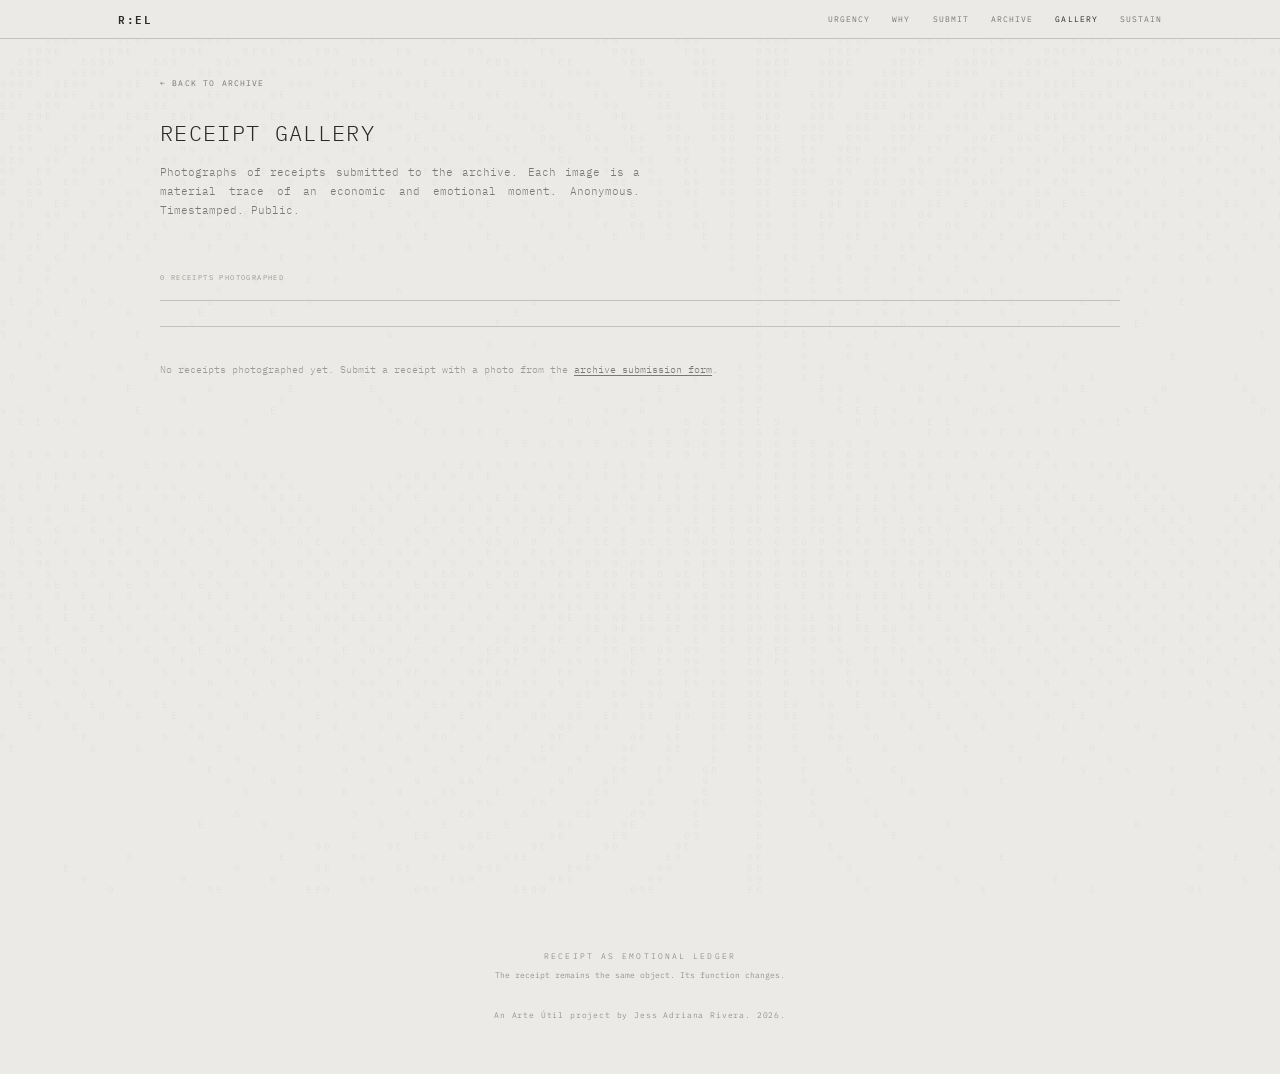
==== gallery.html @ fac133c4 "Add files via upload" ====
<!DOCTYPE html>
<html lang="en">
<head>
  <meta charset="UTF-8">
  <meta name="viewport" content="width=device-width, initial-scale=1.0">
  <title>Receipt Gallery — R:EL</title>
  <link rel="preconnect" href="https://fonts.googleapis.com">
  <link rel="preconnect" href="https://fonts.gstatic.com" crossorigin>
  <link href="https://fonts.googleapis.com/css2?family=IBM+Plex+Mono:ital,wght@0,300;0,400;0,500;0,600;1,300;1,400&display=swap" rel="stylesheet">
  <link rel="stylesheet" href="style.css">
  <style>
    .gallery-page{min-height:100vh;padding:5rem 2rem 4rem;position:relative;z-index:1}
    .gallery-header{max-width:960px;margin:0 auto 2.5rem}
    .gallery-back{font-size:.55rem;letter-spacing:.15em;color:var(--gray-mid);text-decoration:none;display:inline-block;margin-bottom:1.8rem;transition:color .3s}
    .gallery-back:hover{color:var(--text)}
    .gallery-title{font-size:1.6rem;font-weight:300;letter-spacing:.06em;margin-bottom:.8rem}
    .gallery-desc{font-size:.75rem;font-weight:300;line-height:1.8;color:var(--gray-mid);max-width:480px}
    .gallery-count{max-width:960px;margin:0 auto;padding:1.2rem 0;border-bottom:1px solid var(--border);margin-bottom:1.8rem;font-size:.5rem;letter-spacing:.2em;color:var(--gray)}
    .gallery-empty{max-width:960px;margin:0 auto;font-size:.7rem;font-weight:300;color:var(--gray);padding:2.5rem 0;border-top:1px solid var(--border)}
    .gallery-empty a{color:var(--gray-mid);text-decoration:underline;text-underline-offset:2px}
    .gallery-grid{max-width:960px;margin:0 auto;display:grid;grid-template-columns:repeat(auto-fill,minmax(180px,1fr));gap:1px;background:var(--border)}
    .gallery-item{background:var(--bg);padding:.8rem;display:flex;flex-direction:column;gap:.4rem}
    .gallery-item img{width:100%;height:auto;display:block;filter:grayscale(.1)}
    .gallery-item-date{font-size:.5rem;letter-spacing:.15em;color:var(--gray);font-weight:300}
  </style>
</head>
<body>
  <canvas id="glyph-bg" aria-hidden="true"></canvas>
  <nav id="nav"><div class="nav-inner"><a href="index.html#top" class="nav-logo">R:EL</a><div class="nav-links"><a href="index.html#urgency">URGENCY</a><a href="index.html#why">WHY</a><a href="index.html#submit">SUBMIT</a><a href="index.html#archive">ARCHIVE</a><a href="gallery.html" style="color:var(--text)">GALLERY</a><a href="index.html#sustain">SUSTAIN</a></div></div></nav>
  <div class="gallery-page">
    <div class="gallery-header">
      <a href="index.html" class="gallery-back">← BACK TO ARCHIVE</a>
      <h1 class="gallery-title">RECEIPT GALLERY</h1>
      <p class="gallery-desc">Photographs of receipts submitted to the archive. Each image is a material trace of an economic and emotional moment. Anonymous. Timestamped. Public.</p>
    </div>
    <div class="gallery-count" id="gallery-count"></div>
    <div id="gallery-content"></div>
  </div>
  <footer class="footer"><div class="footer-inner"><div class="footer-content"><p class="footer-title">RECEIPT AS EMOTIONAL LEDGER</p><p class="footer-small">The receipt remains the same object. Its function changes.</p><p class="footer-credit">An Arte Útil project by Jess Adriana Rivera. 2026.</p></div></div></footer>
  <script>
  function initGlyphCanvas(){const c=document.getElementById('glyph-bg');if(!c)return;const x=c.getContext('2d');function r(){c.width=window.innerWidth;c.height=document.documentElement.scrollHeight;d()}function d(){x.clearRect(0,0,c.width,c.height);x.font='10px IBM Plex Mono,monospace';x.fillStyle='#2A2A28';const ch='6699EEEE6699EE00669966EE9966EE00',cW=9,cH=13,cols=Math.ceil(c.width/cW),rows=Math.ceil(c.height/cH);for(let r=0;r<rows;r++)for(let cl=0;cl<cols;cl++){const nx=cl/cols,ny=r/rows,dist=Math.sqrt((nx-.5)**2+(ny-.35)**2),z1=Math.sin(ny*12)*.3+.5,z2=Math.cos(nx*8+ny*3)*.2,dn=z1+z2-(dist<.08?.8:0),h=((cl*7+r*13+cl*r)%97)/97;if(h<dn*.6)x.fillText(ch[(cl*3+r*7)%ch.length],cl*cW,r*cH)}}r();window.addEventListener('resize',()=>{clearTimeout(window._gr);window._gr=setTimeout(r,200)})}
  function loadGallery(){const ct=document.getElementById('gallery-content'),cn=document.getElementById('gallery-count');let p=[];try{const s=localStorage.getItem('rel_gallery');p=s?JSON.parse(s):[]}catch(e){p=[]}cn.textContent=`${p.length} RECEIPT${p.length!==1?'S':''} PHOTOGRAPHED`;if(!p.length){ct.innerHTML='<div class="gallery-empty">No receipts photographed yet. Submit a receipt with a photo from the <a href="index.html#submit">archive submission form</a>.</div>';return}p.sort((a,b)=>(b.timestamp||'').localeCompare(a.timestamp||''));const ms=['JAN','FEB','MAR','APR','MAY','JUN','JUL','AUG','SEP','OCT','NOV','DEC'];ct.innerHTML='<div class="gallery-grid">'+p.map(ph=>{const d=new Date(ph.timestamp);return`<div class="gallery-item"><img src="${ph.image}" alt="Receipt photograph"><span class="gallery-item-date">${d.getDate()} ${ms[d.getMonth()]} ${d.getFullYear()} · ${String(d.getHours()).padStart(2,'0')}:${String(d.getMinutes()).padStart(2,'0')}</span></div>`}).join('')+'</div>'}
  document.addEventListener('DOMContentLoaded',()=>{initGlyphCanvas();loadGallery()});
  </script>
</body>
</html>
---- style.css ----
/* ============================================
   RECEIPT AS EMOTIONAL LEDGER
   Aesthetic: Early computation / Hammersley 1969
   Palette: off-white, gray, deep charcoal
   NO ITALICS. NO BROWN.
   ============================================ */

:root {
  --bg:       #ECEAE6;
  --bg-dark:  #141414;
  --gray:     #9A9A96;
  --gray-mid: #787875;
  --text:     #2A2A28;
  --text-inv: #D0D0CC;
  --border:   #C2C2BE;
  --border-dk:#2A2A28;
  --tag-sel:  #2A2A28;
  --hover-lt: #E0DEDB;
  --hover-dk: #1C1C1C;
  --mono: 'IBM Plex Mono', 'Courier New', monospace;
}

*, *::before, *::after {
  box-sizing: border-box;
  margin: 0;
  padding: 0;
}

html {
  scroll-behavior: smooth;
  font-size: 14px;
}

body {
  font-family: var(--mono);
  background: var(--bg);
  color: var(--text);
  line-height: 1.65;
  -webkit-font-smoothing: antialiased;
  text-align: justify;
}

::selection {
  background: var(--text);
  color: var(--bg);
}

/* GLYPH CANVAS */
#glyph-bg {
  position: fixed;
  top: 0;
  left: 0;
  width: 100%;
  height: 100%;
  pointer-events: none;
  z-index: 0;
  opacity: 0.03;
}

/* NAV */
#nav {
  position: fixed;
  top: 0;
  left: 0;
  right: 0;
  z-index: 100;
  background: var(--bg);
  border-bottom: 1px solid var(--border);
}

.nav-inner {
  max-width: 1100px;
  margin: 0 auto;
  padding: 0.7rem 2rem;
  display: flex;
  justify-content: space-between;
  align-items: center;
  text-align: left;
}

.nav-logo {
  font-weight: 600;
  font-size: 0.8rem;
  letter-spacing: 0.15em;
  text-decoration: none;
  color: var(--text);
}

.nav-links {
  display: flex;
  gap: 1.6rem;
}

.nav-links a {
  font-size: 0.6rem;
  letter-spacing: 0.12em;
  text-decoration: none;
  color: var(--gray-mid);
  transition: color 0.3s;
  font-weight: 400;
}

.nav-links a:hover {
  color: var(--text);
}

/* SECTIONS */
.section {
  padding: 5rem 2rem;
  position: relative;
  z-index: 1;
}

.section--dark {
  background: var(--bg-dark);
  color: var(--text-inv);
}

.section-inner {
  max-width: 960px;
  margin: 0 auto;
}

.section-label {
  font-size: 0.55rem;
  letter-spacing: 0.3em;
  font-weight: 500;
  margin-bottom: 0.8rem;
  text-align: left;
}

.divider-chars {
  font-size: 0.5rem;
  letter-spacing: 0.15em;
  color: var(--gray);
  margin-bottom: 2.5rem;
  overflow: hidden;
  white-space: nowrap;
  line-height: 1;
  text-align: left;
}

.divider-chars--light {
  color: #333;
}

/* HERO */
.hero {
  min-height: 100vh;
  display: flex;
  align-items: center;
  justify-content: center;
  position: relative;
  z-index: 1;
  padding: 5rem 2rem 4rem;
}

.hero-content {
  max-width: 660px;
  text-align: center;
}

.hero-title {
  font-size: 2.8rem;
  font-weight: 300;
  letter-spacing: 0.06em;
  line-height: 1.15;
  margin-bottom: 2rem;
  white-space: nowrap;
}

.hero-line {
  width: 50px;
  height: 1px;
  background: var(--gray);
  margin: 0 auto 2rem;
}

.hero-sub {
  font-size: 0.6rem;
  font-weight: 400;
  letter-spacing: 0.18em;
  line-height: 2;
  color: var(--gray-mid);
  max-width: 520px;
  margin: 0 auto 0.6rem;
}

/* URGENCY */
.urgency-grid {
  display: grid;
  grid-template-columns: 1fr 1fr;
  gap: 2.5rem;
}

.urgency-block h3 {
  font-size: 0.6rem;
  letter-spacing: 0.2em;
  font-weight: 500;
  margin-bottom: 0.8rem;
  text-align: left;
}

.urgency-block p {
  font-size: 0.75rem;
  font-weight: 300;
  line-height: 1.8;
  color: var(--gray-mid);
}

/* FIELDS */
.fields-grid {
  display: grid;
  grid-template-columns: 1fr;
  gap: 2.5rem;
  margin-bottom: 3.5rem;
}

.field-block {
  padding: 2rem 0;
  border-bottom: 1px solid #222;
}

.field-block:first-child {
  border-top: 1px solid #222;
}

.field-number {
  font-size: 0.65rem;
  letter-spacing: 0.3em;
  color: #555;
  margin-bottom: 0.8rem;
}

.field-block h3 {
  font-size: 0.7rem;
  letter-spacing: 0.18em;
  font-weight: 500;
  margin-bottom: 1rem;
}

.field-block p {
  font-size: 0.75rem;
  font-weight: 300;
  line-height: 1.85;
  color: #777;
  max-width: 680px;
}

.field-statement {
  margin-top: 2.5rem;
  text-align: center;
}

.field-statement p {
  font-size: 0.7rem;
  letter-spacing: 0.12em;
  line-height: 2.2;
  font-weight: 400;
  color: var(--text-inv);
  text-align: center;
}

/* WHY */
.why-intro {
  margin-bottom: 2.5rem;
}

.why-intro p {
  font-size: 0.8rem;
  font-weight: 300;
  line-height: 1.8;
  color: var(--gray-mid);
  max-width: 560px;
}

.why-grid {
  display: grid;
  grid-template-columns: 1fr 1fr;
  gap: 2.5rem;
}

.why-num {
  font-size: 0.55rem;
  letter-spacing: 0.3em;
  color: var(--gray);
  margin-bottom: 0.8rem;
}

.why-block h3 {
  font-size: 0.6rem;
  letter-spacing: 0.18em;
  font-weight: 500;
  margin-bottom: 0.8rem;
  line-height: 1.6;
}

.why-block p {
  font-size: 0.75rem;
  font-weight: 300;
  line-height: 1.8;
  color: var(--gray-mid);
}

/* FORM */
.submit-intro {
  font-size: 0.75rem;
  font-weight: 300;
  line-height: 1.8;
  color: #666;
  max-width: 560px;
  margin-bottom: 2.5rem;
}

.form-container {
  max-width: 680px;
}

.form-grid {
  display: grid;
  grid-template-columns: 1fr 1fr;
  gap: 1.8rem;
  margin-bottom: 1.8rem;
}

.form-group {
  display: flex;
  flex-direction: column;
}

.form-group--full {
  margin-bottom: 1.8rem;
}

.section--dark label {
  color: var(--text-inv);
}

label {
  font-size: 0.55rem;
  letter-spacing: 0.2em;
  font-weight: 500;
  margin-bottom: 0.5rem;
  display: block;
}

.label-hint {
  font-weight: 300;
  color: #555;
  letter-spacing: 0.1em;
}

input, select, textarea {
  font-family: var(--mono);
  font-size: 0.75rem;
  font-weight: 300;
  padding: 0.6rem 0.7rem;
  background: transparent;
  border: 1px solid var(--border);
  color: var(--text);
  transition: border-color 0.3s;
  outline: none;
}

input:focus, select:focus, textarea:focus {
  border-color: var(--text);
}

input::placeholder, textarea::placeholder {
  color: var(--gray);
}

.section--dark input,
.section--dark select,
.section--dark textarea {
  border-color: #333;
  color: var(--text-inv);
}

.section--dark input:focus,
.section--dark select:focus,
.section--dark textarea:focus {
  border-color: var(--text-inv);
}

.section--dark input::placeholder,
.section--dark textarea::placeholder {
  color: #444;
}

select {
  appearance: none;
  cursor: pointer;
  background-image: url("data:image/svg+xml,%3Csvg xmlns='http://www.w3.org/2000/svg' width='10' height='6'%3E%3Cpath d='M0 0l5 6 5-6z' fill='%23555'/%3E%3C/svg%3E");
  background-repeat: no-repeat;
  background-position: right 0.7rem center;
  padding-right: 2rem;
}

textarea {
  resize: vertical;
  min-height: 60px;
}

.tags-grid {
  display: flex;
  flex-wrap: wrap;
  gap: 0.4rem;
}

.tags-intro {
  font-size: 0.6rem;
  font-weight: 300;
  color: #555;
  margin-bottom: 0.8rem;
  line-height: 1.6;
}

.tag-btn {
  font-family: var(--mono);
  font-size: 0.55rem;
  letter-spacing: 0.15em;
  font-weight: 400;
  padding: 0.45rem 0.8rem;
  background: transparent;
  border: 1px solid var(--border);
  color: var(--gray-mid);
  cursor: pointer;
  transition: all 0.2s;
}

.tag-btn:hover {
  border-color: var(--text);
  color: var(--text);
}

.tag-btn.active {
  background: var(--tag-sel);
  border-color: var(--tag-sel);
  color: var(--bg);
}

.section--dark .tag-btn {
  border-color: #333;
  color: #555;
}

.section--dark .tag-btn:hover {
  border-color: var(--text-inv);
  color: var(--text-inv);
}

.section--dark .tag-btn.active {
  background: var(--text-inv);
  border-color: var(--text-inv);
  color: var(--bg-dark);
}

/* PHOTO UPLOAD */
.photo-upload-area {
  border: 1px dashed #333;
  padding: 1.2rem;
  cursor: pointer;
  transition: border-color 0.3s;
  position: relative;
}

.photo-upload-area:hover {
  border-color: #555;
}

.photo-upload-prompt {
  display: flex;
  align-items: center;
  gap: 0.7rem;
  color: #555;
  font-size: 0.6rem;
  letter-spacing: 0.12em;
}

.upload-icon {
  font-size: 1rem;
  font-weight: 300;
  width: 1.8rem;
  height: 1.8rem;
  border: 1px solid #333;
  display: flex;
  align-items: center;
  justify-content: center;
  flex-shrink: 0;
}

.photo-preview-img {
  display: none;
  max-width: 110px;
  max-height: 150px;
  object-fit: contain;
  border: 1px solid #333;
}

.photo-preview-img.visible {
  display: block;
}

.photo-remove {
  display: none;
  font-family: var(--mono);
  font-size: 0.5rem;
  letter-spacing: 0.15em;
  background: none;
  border: 1px solid #333;
  color: #555;
  padding: 0.25rem 0.5rem;
  cursor: pointer;
  transition: all 0.2s;
  margin-top: 0.5rem;
}

.photo-remove.visible {
  display: inline-block;
}

.photo-remove:hover {
  border-color: var(--text-inv);
  color: var(--text-inv);
}

.photo-note {
  font-size: 0.55rem;
  font-weight: 300;
  color: #444;
  margin-top: 0.4rem;
}

.link-dark {
  color: #666;
  text-decoration: underline;
  text-underline-offset: 2px;
}

.link-dark:hover {
  color: var(--text-inv);
}

/* SUBMIT BTN */
.submit-btn {
  font-family: var(--mono);
  font-size: 0.6rem;
  letter-spacing: 0.25em;
  font-weight: 500;
  padding: 0.9rem 2.2rem;
  background: var(--text);
  border: 1px solid var(--text);
  color: var(--bg);
  cursor: pointer;
  transition: all 0.3s;
  margin-top: 0.8rem;
}

.submit-btn:hover {
  background: transparent;
  color: var(--text);
}

.section--dark .submit-btn {
  background: var(--text-inv);
  border-color: var(--text-inv);
  color: var(--bg-dark);
}

.section--dark .submit-btn:hover {
  background: transparent;
  color: var(--text-inv);
}

.submit-feedback {
  font-size: 0.65rem;
  margin-top: 0.8rem;
  font-weight: 300;
  min-height: 1.2em;
}

.submit-feedback.success { color: #666; }
.submit-feedback.error { color: #996; }

/* ARCHIVE STATS */
.archive-stats {
  display: flex;
  gap: 2.5rem;
  margin-bottom: 1.5rem;
  flex-wrap: wrap;
}

.stat {
  display: flex;
  flex-direction: column;
}

.stat-num {
  font-size: 1.8rem;
  font-weight: 300;
  letter-spacing: 0.05em;
  line-height: 1;
  margin-bottom: 0.3rem;
}

.stat-label {
  font-size: 0.5rem;
  letter-spacing: 0.2em;
  color: var(--gray);
  font-weight: 400;
}

/* EMOTIONAL PULSE */
.emotional-pulse {
  margin-bottom: 2rem;
  padding: 1.2rem 0;
  border-top: 1px solid var(--border);
  border-bottom: 1px solid var(--border);
}

.pulse-label {
  font-size: 0.5rem;
  letter-spacing: 0.2em;
  color: var(--gray);
  margin-bottom: 0.6rem;
  font-weight: 500;
}

.pulse-value {
  font-size: 0.85rem;
  font-weight: 300;
  letter-spacing: 0.06em;
  margin-bottom: 0.4rem;
}

.pulse-detail {
  font-size: 0.65rem;
  font-weight: 300;
  color: var(--gray-mid);
  line-height: 1.7;
}

/* FILTERS */
.archive-filter {
  display: flex;
  flex-wrap: wrap;
  gap: 0.35rem;
  margin-bottom: 2rem;
}

.filter-btn {
  font-family: var(--mono);
  font-size: 0.5rem;
  letter-spacing: 0.12em;
  font-weight: 400;
  padding: 0.35rem 0.6rem;
  background: transparent;
  border: 1px solid var(--border);
  color: var(--gray);
  cursor: pointer;
  transition: all 0.2s;
}

.filter-btn:hover,
.filter-btn.active {
  background: var(--text);
  border-color: var(--text);
  color: var(--bg);
}

/* ARCHIVE GRID */
.archive-grid {
  display: grid;
  grid-template-columns: repeat(auto-fill, minmax(260px, 1fr));
  gap: 1px;
  background: var(--border);
  margin-bottom: 3.5rem;
}

.archive-entry {
  background: var(--bg);
  padding: 1.3rem;
  display: flex;
  flex-direction: column;
  gap: 0.6rem;
  transition: background 0.3s;
  animation: fadeIn 0.4s ease both;
}

.archive-entry:hover {
  background: var(--hover-lt);
}

.entry-header {
  display: flex;
  justify-content: space-between;
  align-items: baseline;
}

.entry-store {
  font-size: 0.55rem;
  letter-spacing: 0.18em;
  font-weight: 500;
}

.entry-amount {
  font-size: 1rem;
  font-weight: 300;
}

.entry-meta {
  font-size: 0.55rem;
  color: var(--gray);
  font-weight: 300;
}

.entry-tags {
  display: flex;
  flex-wrap: wrap;
  gap: 0.25rem;
}

.entry-tag {
  font-size: 0.45rem;
  letter-spacing: 0.15em;
  padding: 0.15rem 0.4rem;
  border: 1px solid var(--border);
  color: var(--gray-mid);
}

.entry-note {
  font-size: 0.65rem;
  font-weight: 300;
  color: var(--gray-mid);
  line-height: 1.6;
  border-top: 1px solid var(--border);
  padding-top: 0.6rem;
  margin-top: 0.15rem;
}

/* EMOTIONAL FREQUENCY */
.archive-emotional-map {
  padding-top: 1.5rem;
}

.archive-emotional-map h3 {
  font-size: 0.55rem;
  letter-spacing: 0.25em;
  font-weight: 500;
  margin-bottom: 0.3rem;
}

.emotion-map-sub {
  font-size: 0.6rem;
  font-weight: 300;
  color: var(--gray);
  margin-bottom: 1.2rem;
}

.emotion-bar-row {
  display: flex;
  align-items: center;
  margin-bottom: 0.5rem;
  gap: 0.6rem;
}

.emotion-bar-label {
  font-size: 0.5rem;
  letter-spacing: 0.12em;
  width: 85px;
  text-align: right;
  color: var(--gray-mid);
  flex-shrink: 0;
}

.emotion-bar-track {
  flex: 1;
  height: 6px;
  background: var(--border);
  position: relative;
}

.emotion-bar-fill {
  position: absolute;
  top: 0;
  left: 0;
  height: 100%;
  background: var(--text);
  opacity: 0.3;
  transition: width 0.6s ease;
}

.emotion-bar-count {
  font-size: 0.5rem;
  color: var(--gray);
  width: 20px;
  text-align: right;
  flex-shrink: 0;
}

.emotion-bar-pct {
  font-size: 0.45rem;
  color: var(--gray);
  width: 32px;
  flex-shrink: 0;
}

/* CO-OCCURRENCES */
.emotion-co-occur {
  margin-top: 2.5rem;
}

.emotion-co-occur h4 {
  font-size: 0.5rem;
  letter-spacing: 0.25em;
  font-weight: 500;
  margin-bottom: 0.3rem;
}

.pair-row {
  display: flex;
  align-items: center;
  gap: 0.6rem;
  padding: 0.4rem 0;
  border-bottom: 1px solid var(--border);
}

.pair-tags {
  font-size: 0.55rem;
  letter-spacing: 0.1em;
  font-weight: 400;
  min-width: 180px;
}

.pair-count {
  font-size: 0.5rem;
  color: var(--gray);
}

.pair-bar-track {
  flex: 1;
  height: 3px;
  background: var(--border);
  position: relative;
}

.pair-bar-fill {
  position: absolute;
  top: 0;
  left: 0;
  height: 100%;
  background: var(--text);
  opacity: 0.2;
  transition: width 0.6s ease;
}

/* SUSTAINABILITY */
.sustain-grid {
  display: grid;
  grid-template-columns: 1fr 1fr;
  gap: 2.5rem;
  margin-bottom: 3.5rem;
}

.sustain-block h3 {
  font-size: 0.6rem;
  letter-spacing: 0.2em;
  font-weight: 500;
  margin-bottom: 0.8rem;
}

.sustain-block p {
  font-size: 0.75rem;
  font-weight: 300;
  line-height: 1.8;
  color: #666;
}

.link-light {
  color: var(--text-inv);
  text-decoration: underline;
  text-underline-offset: 2px;
}

.link-light:hover {
  color: #fff;
}

.sustain-role {
  border-top: 1px solid #222;
  padding-top: 2.5rem;
}

.sustain-role h3 {
  font-size: 0.55rem;
  letter-spacing: 0.25em;
  font-weight: 500;
  color: #555;
  margin-bottom: 1rem;
}

.role-title {
  font-size: 1.2rem;
  font-weight: 300;
  letter-spacing: 0.08em;
  margin-bottom: 0.4rem;
  color: var(--text-inv);
}

.role-meaning {
  font-size: 0.65rem;
  font-weight: 300;
  color: #555;
  margin-bottom: 1.8rem;
}

.sustain-role > p:nth-of-type(3) {
  font-size: 0.75rem;
  font-weight: 300;
  line-height: 1.85;
  color: #666;
  max-width: 680px;
}

.role-funding {
  font-size: 0.75rem;
  font-weight: 300;
  line-height: 1.85;
  color: #666;
  max-width: 680px;
  margin-top: 1.2rem;
}

/* FOOTER */
.footer {
  padding: 3.5rem 2rem;
  text-align: center;
  position: relative;
  z-index: 1;
}

.footer-inner {
  max-width: 960px;
  margin: 0 auto;
}

.footer-title {
  font-size: 0.65rem;
  letter-spacing: 0.25em;
  font-weight: 500;
  margin-bottom: 0.4rem;
}

.footer p {
  font-size: 0.6rem;
  font-weight: 300;
  color: var(--gray-mid);
  margin-bottom: 0.25rem;
}

.footer-small {
  margin-top: 0.4rem !important;
}

.footer-credit {
  margin-top: 1.8rem !important;
  font-size: 0.55rem;
  font-weight: 300;
  color: var(--gray);
  letter-spacing: 0.1em;
}

.link-footer {
  color: var(--gray-mid);
  text-decoration: underline;
  text-underline-offset: 2px;
}

.link-footer:hover {
  color: var(--text);
}

/* RESPONSIVE */
@media (max-width: 768px) {
  html { font-size: 13px; }
  .hero-title { font-size: 2rem; }
  .nav-links { gap: 0.8rem; }
  .nav-links a { font-size: 0.5rem; }
  .urgency-grid, .why-grid, .sustain-grid, .form-grid {
    grid-template-columns: 1fr;
  }
  .archive-grid { grid-template-columns: 1fr; }
  .section { padding: 3.5rem 1.2rem; }
  .hero { padding: 4.5rem 1.2rem 3rem; }
  .pair-tags { min-width: 130px; }
}

@media (max-width: 480px) {
  .nav-links { display: none; }
  .hero-title { font-size: 1.5rem; }
  .archive-stats { gap: 1.2rem; }
}

@keyframes fadeIn {
  from { opacity: 0; transform: translateY(6px); }
  to { opacity: 1; transform: translateY(0); }
}

/* SEARCHABLE SELECT */
.searchable-select {
  position: relative;
}

.ss-input {
  width: 100%;
  cursor: text;
}

.ss-dropdown {
  display: none;
  position: absolute;
  top: 100%;
  left: 0;
  right: 0;
  max-height: 220px;
  overflow-y: auto;
  background: var(--bg-dark);
  border: 1px solid #333;
  z-index: 50;
}

.ss-dropdown.open {
  display: block;
}

.ss-group-label {
  font-size: 0.45rem;
  letter-spacing: 0.2em;
  color: #555;
  padding: 0.5rem 0.7rem 0.2rem;
  font-weight: 500;
}

.ss-option {
  font-family: var(--mono);
  font-size: 0.65rem;
  font-weight: 300;
  padding: 0.4rem 0.7rem;
  cursor: pointer;
  color: var(--text-inv);
  transition: background 0.15s;
}

.ss-option:hover {
  background: var(--hover-dk);
}

.ss-option.selected {
  background: #222;
}

.ss-no-results {
  font-size: 0.6rem;
  color: #555;
  padding: 0.5rem 0.7rem;
  font-weight: 300;
}

/* EMOTION ASSISTANT */
.emotion-assist {
  border-top: 1px solid #222;
  padding-top: 1.8rem;
}

.emotion-assist-desc {
  font-size: 0.6rem;
  font-weight: 300;
  color: #555;
  margin-bottom: 0.8rem;
  line-height: 1.6;
}

.emotion-assist-row {
  display: flex;
  gap: 0.6rem;
  align-items: flex-start;
}

.emotion-assist-row textarea {
  flex: 1;
}

.emotion-assist-btn {
  font-family: var(--mono);
  font-size: 0.5rem;
  letter-spacing: 0.2em;
  font-weight: 500;
  padding: 0.6rem 1rem;
  background: transparent;
  border: 1px solid #333;
  color: #555;
  cursor: pointer;
  transition: all 0.2s;
  white-space: nowrap;
  margin-top: 1px;
}

.emotion-assist-btn:hover {
  border-color: var(--text-inv);
  color: var(--text-inv);
}

.emotion-assist-btn.loading {
  opacity: 0.4;
  pointer-events: none;
}

.emotion-suggestions {
  margin-top: 0.8rem;
  display: flex;
  flex-wrap: wrap;
  gap: 0.4rem;
}

.emotion-sug-btn {
  font-family: var(--mono);
  font-size: 0.55rem;
  letter-spacing: 0.12em;
  font-weight: 400;
  padding: 0.4rem 0.7rem;
  background: transparent;
  border: 1px dashed #444;
  color: #888;
  cursor: pointer;
  transition: all 0.2s;
}

.emotion-sug-btn:hover {
  border-color: var(--text-inv);
  color: var(--text-inv);
  border-style: solid;
}

.emotion-sug-btn.added {
  background: var(--text-inv);
  border-color: var(--text-inv);
  color: var(--bg-dark);
  border-style: solid;
}

.emotion-sug-note {
  font-size: 0.5rem;
  color: #555;
  font-weight: 300;
  width: 100%;
}
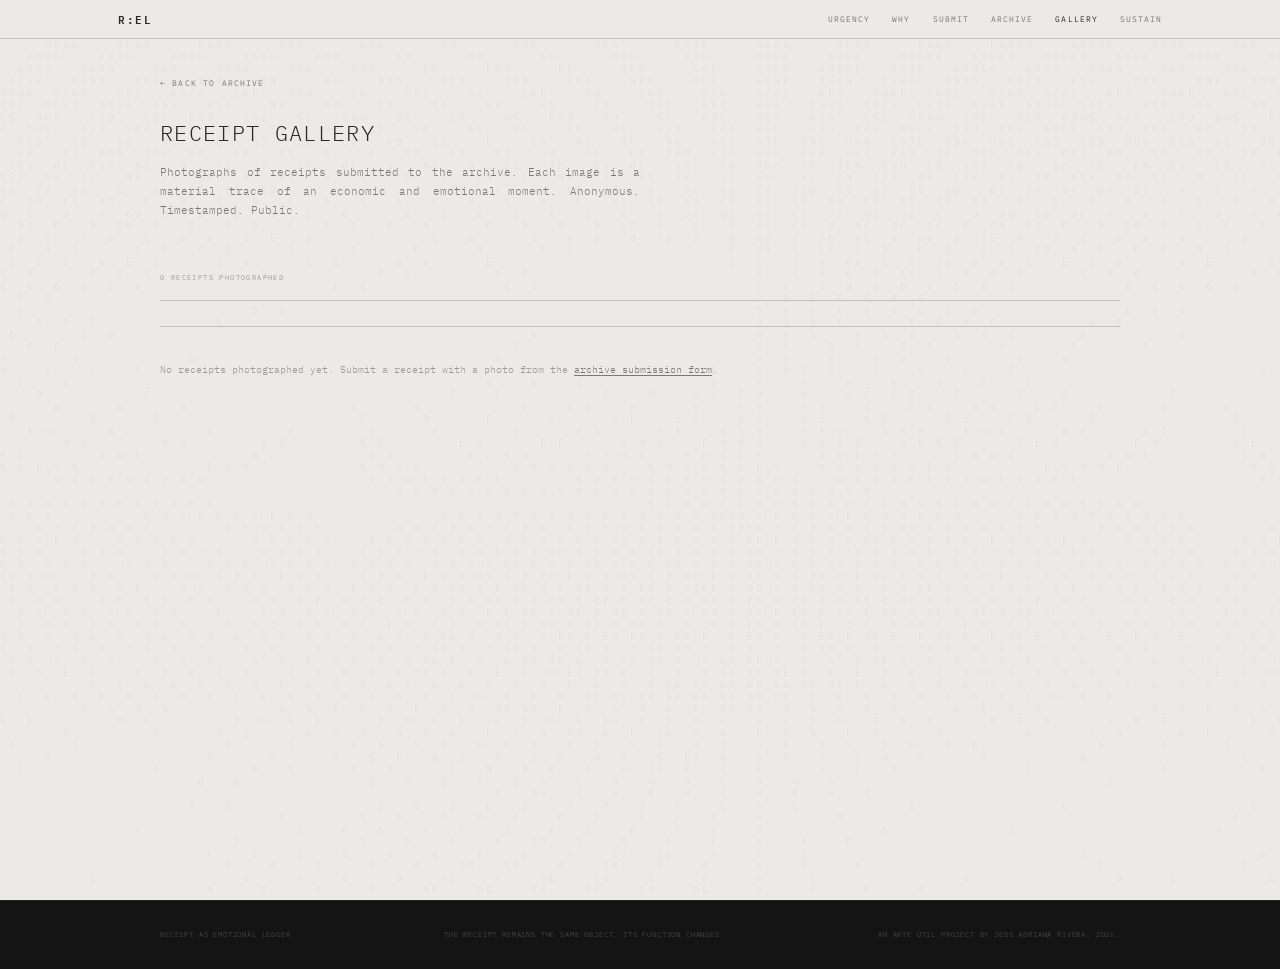
==== commit ab01ed0e: "Add files via upload" ====
--- a/gallery.html
+++ b/gallery.html
@@ -36,7 +36,7 @@
     <div class="gallery-count" id="gallery-count"></div>
     <div id="gallery-content"></div>
   </div>
-  <footer class="footer"><div class="footer-inner"><div class="footer-content"><p class="footer-title">RECEIPT AS EMOTIONAL LEDGER</p><p class="footer-small">The receipt remains the same object. Its function changes.</p><p class="footer-credit">An Arte Útil project by Jess Adriana Rivera. 2026.</p></div></div></footer>
+  <footer class="footer"><div class="footer-inner"><p class="footer-title">RECEIPT AS EMOTIONAL LEDGER</p><p class="footer-small">THE RECEIPT REMAINS THE SAME OBJECT. ITS FUNCTION CHANGES.</p><p class="footer-credit">AN ARTE ÚTIL PROJECT BY JESS ADRIANA RIVERA. 2026.</p></div></footer>
   <script>
   function initGlyphCanvas(){const c=document.getElementById('glyph-bg');if(!c)return;const x=c.getContext('2d');function r(){c.width=window.innerWidth;c.height=document.documentElement.scrollHeight;d()}function d(){x.clearRect(0,0,c.width,c.height);x.font='10px IBM Plex Mono,monospace';x.fillStyle='#2A2A28';const ch='6699EEEE6699EE00669966EE9966EE00',cW=9,cH=13,cols=Math.ceil(c.width/cW),rows=Math.ceil(c.height/cH);for(let r=0;r<rows;r++)for(let cl=0;cl<cols;cl++){const nx=cl/cols,ny=r/rows,dist=Math.sqrt((nx-.5)**2+(ny-.35)**2),z1=Math.sin(ny*12)*.3+.5,z2=Math.cos(nx*8+ny*3)*.2,dn=z1+z2-(dist<.08?.8:0),h=((cl*7+r*13+cl*r)%97)/97;if(h<dn*.6)x.fillText(ch[(cl*3+r*7)%ch.length],cl*cW,r*cH)}}r();window.addEventListener('resize',()=>{clearTimeout(window._gr);window._gr=setTimeout(r,200)})}
   function loadGallery(){const ct=document.getElementById('gallery-content'),cn=document.getElementById('gallery-count');let p=[];try{const s=localStorage.getItem('rel_gallery');p=s?JSON.parse(s):[]}catch(e){p=[]}cn.textContent=`${p.length} RECEIPT${p.length!==1?'S':''} PHOTOGRAPHED`;if(!p.length){ct.innerHTML='<div class="gallery-empty">No receipts photographed yet. Submit a receipt with a photo from the <a href="index.html#submit">archive submission form</a>.</div>';return}p.sort((a,b)=>(b.timestamp||'').localeCompare(a.timestamp||''));const ms=['JAN','FEB','MAR','APR','MAY','JUN','JUL','AUG','SEP','OCT','NOV','DEC'];ct.innerHTML='<div class="gallery-grid">'+p.map(ph=>{const d=new Date(ph.timestamp);return`<div class="gallery-item"><img src="${ph.image}" alt="Receipt photograph"><span class="gallery-item-date">${d.getDate()} ${ms[d.getMonth()]} ${d.getFullYear()} · ${String(d.getHours()).padStart(2,'0')}:${String(d.getMinutes()).padStart(2,'0')}</span></div>`}).join('')+'</div>'}
--- a/style.css
+++ b/style.css
@@ -934,41 +934,42 @@
 
 /* FOOTER */
 .footer {
-  padding: 3.5rem 2rem;
-  text-align: center;
+  padding: 2rem 2rem;
   position: relative;
   z-index: 1;
+  background: var(--bg-dark);
+  border-top: 1px solid #222;
 }
 
 .footer-inner {
   max-width: 960px;
   margin: 0 auto;
+  display: flex;
+  justify-content: space-between;
+  align-items: center;
 }
 
 .footer-title {
-  font-size: 0.65rem;
-  letter-spacing: 0.25em;
-  font-weight: 500;
-  margin-bottom: 0.4rem;
+  font-size: 0.55rem;
+  letter-spacing: 0.2em;
+  font-weight: 500;
+  color: var(--text-inv);
 }
 
 .footer p {
-  font-size: 0.6rem;
-  font-weight: 300;
-  color: var(--gray-mid);
-  margin-bottom: 0.25rem;
+  font-size: 0.5rem;
+  font-weight: 300;
+  color: #555;
+  text-transform: uppercase;
+  letter-spacing: 0.12em;
 }
 
 .footer-small {
-  margin-top: 0.4rem !important;
+  text-align: center;
 }
 
 .footer-credit {
-  margin-top: 1.8rem !important;
-  font-size: 0.55rem;
-  font-weight: 300;
-  color: var(--gray);
-  letter-spacing: 0.1em;
+  text-align: right;
 }
 
 .link-footer {
@@ -982,6 +983,22 @@
 }
 
 /* RESPONSIVE */
+@media (min-width: 1400px) {
+  .section-inner { max-width: 1200px; }
+  .form-container { max-width: 860px; }
+  .archive-grid { grid-template-columns: repeat(auto-fill, minmax(300px, 1fr)); }
+  .footer-inner { max-width: 1200px; }
+  html { font-size: 15px; }
+}
+
+@media (min-width: 1800px) {
+  .section-inner { max-width: 1400px; }
+  .form-container { max-width: 960px; }
+  .footer-inner { max-width: 1400px; }
+  .hero-title { font-size: 3.4rem; }
+  html { font-size: 16px; }
+}
+
 @media (max-width: 768px) {
   html { font-size: 13px; }
   .hero-title { font-size: 2rem; }
@@ -1000,6 +1017,13 @@
   .nav-links { display: none; }
   .hero-title { font-size: 1.5rem; }
   .archive-stats { gap: 1.2rem; }
+  .footer-inner {
+    flex-direction: column;
+    gap: 0.6rem;
+    text-align: center;
+  }
+  .footer-credit { text-align: center; }
+  .footer-small { text-align: center; }
 }
 
 @keyframes fadeIn {
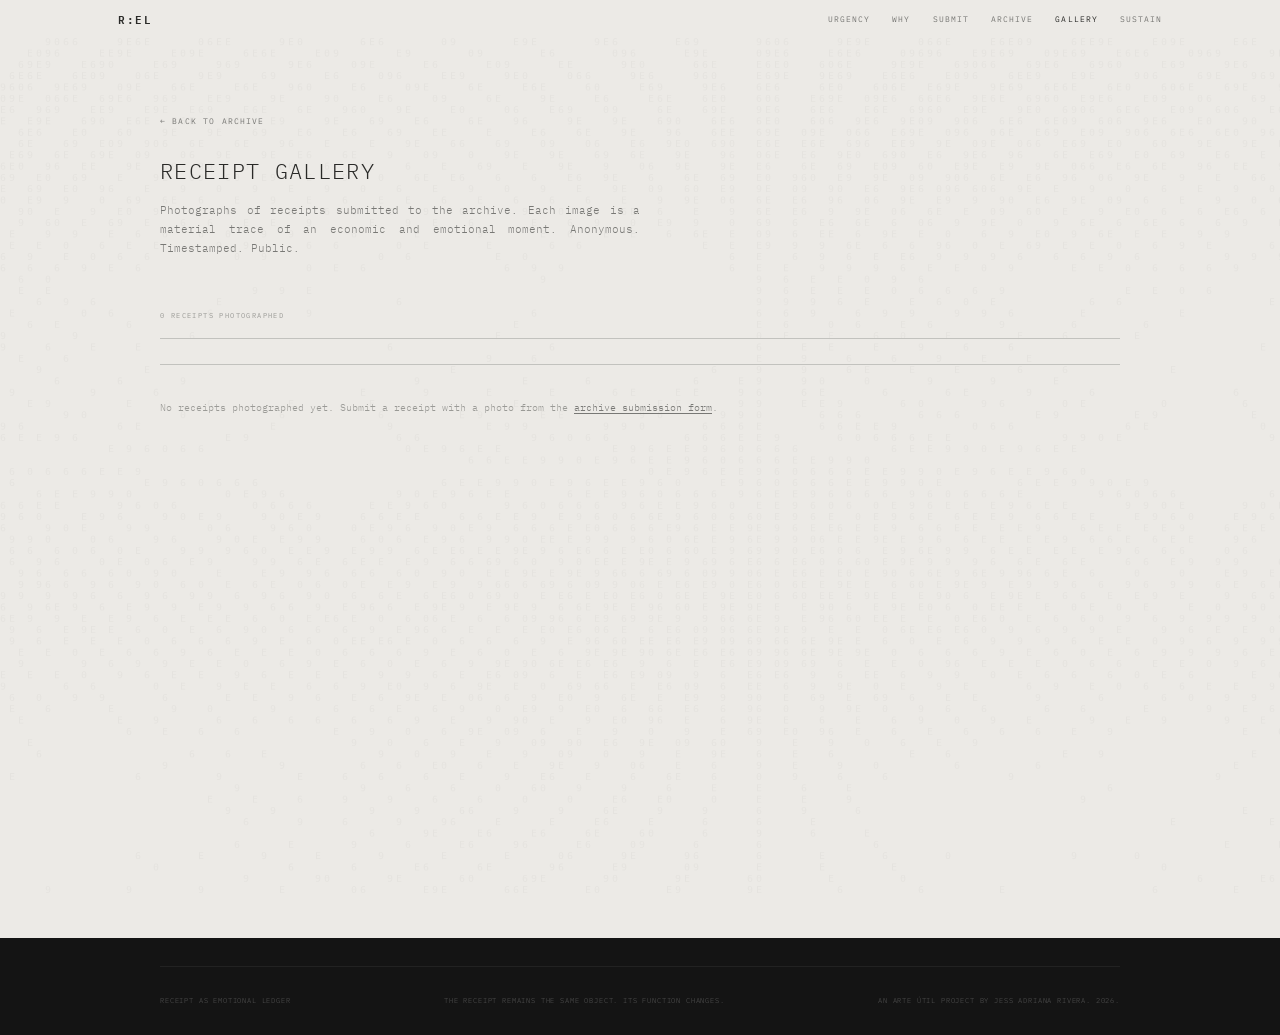
==== commit 8d384e62: "Add files via upload" ====
--- a/gallery.html
+++ b/gallery.html
@@ -27,6 +27,7 @@
 <body>
   <canvas id="glyph-bg" aria-hidden="true"></canvas>
   <nav id="nav"><div class="nav-inner"><a href="index.html#top" class="nav-logo">R:EL</a><div class="nav-links"><a href="index.html#urgency">URGENCY</a><a href="index.html#why">WHY</a><a href="index.html#submit">SUBMIT</a><a href="index.html#archive">ARCHIVE</a><a href="gallery.html" style="color:var(--text)">GALLERY</a><a href="index.html#sustain">SUSTAIN</a></div></div></nav>
+  <div class="nav-mobile-overlay" id="nav-mobile"><button class="nav-mobile-close" id="nav-close">×</button><a href="index.html#urgency">URGENCY</a><a href="index.html#why">WHY</a><a href="index.html#submit">SUBMIT</a><a href="index.html#archive">ARCHIVE</a><a href="gallery.html">GALLERY</a><a href="index.html#sustain">SUSTAIN</a></div>
   <div class="gallery-page">
     <div class="gallery-header">
       <a href="index.html" class="gallery-back">← BACK TO ARCHIVE</a>
@@ -40,7 +41,7 @@
   <script>
   function initGlyphCanvas(){const c=document.getElementById('glyph-bg');if(!c)return;const x=c.getContext('2d');function r(){c.width=window.innerWidth;c.height=document.documentElement.scrollHeight;d()}function d(){x.clearRect(0,0,c.width,c.height);x.font='10px IBM Plex Mono,monospace';x.fillStyle='#2A2A28';const ch='6699EEEE6699EE00669966EE9966EE00',cW=9,cH=13,cols=Math.ceil(c.width/cW),rows=Math.ceil(c.height/cH);for(let r=0;r<rows;r++)for(let cl=0;cl<cols;cl++){const nx=cl/cols,ny=r/rows,dist=Math.sqrt((nx-.5)**2+(ny-.35)**2),z1=Math.sin(ny*12)*.3+.5,z2=Math.cos(nx*8+ny*3)*.2,dn=z1+z2-(dist<.08?.8:0),h=((cl*7+r*13+cl*r)%97)/97;if(h<dn*.6)x.fillText(ch[(cl*3+r*7)%ch.length],cl*cW,r*cH)}}r();window.addEventListener('resize',()=>{clearTimeout(window._gr);window._gr=setTimeout(r,200)})}
   function loadGallery(){const ct=document.getElementById('gallery-content'),cn=document.getElementById('gallery-count');let p=[];try{const s=localStorage.getItem('rel_gallery');p=s?JSON.parse(s):[]}catch(e){p=[]}cn.textContent=`${p.length} RECEIPT${p.length!==1?'S':''} PHOTOGRAPHED`;if(!p.length){ct.innerHTML='<div class="gallery-empty">No receipts photographed yet. Submit a receipt with a photo from the <a href="index.html#submit">archive submission form</a>.</div>';return}p.sort((a,b)=>(b.timestamp||'').localeCompare(a.timestamp||''));const ms=['JAN','FEB','MAR','APR','MAY','JUN','JUL','AUG','SEP','OCT','NOV','DEC'];ct.innerHTML='<div class="gallery-grid">'+p.map(ph=>{const d=new Date(ph.timestamp);return`<div class="gallery-item"><img src="${ph.image}" alt="Receipt photograph"><span class="gallery-item-date">${d.getDate()} ${ms[d.getMonth()]} ${d.getFullYear()} · ${String(d.getHours()).padStart(2,'0')}:${String(d.getMinutes()).padStart(2,'0')}</span></div>`}).join('')+'</div>'}
-  document.addEventListener('DOMContentLoaded',()=>{initGlyphCanvas();loadGallery()});
+  document.addEventListener('DOMContentLoaded',()=>{initGlyphCanvas();loadGallery();var logo=document.querySelector('.nav-logo'),o=document.getElementById('nav-mobile'),c=document.getElementById('nav-close');function isMob(){return window.innerWidth<=480}function upd(){if(isMob())logo.classList.add('is-trigger');else{logo.classList.remove('is-trigger');o.classList.remove('open')}}upd();window.addEventListener('resize',upd);if(logo&&o){logo.addEventListener('click',function(e){if(isMob()){e.preventDefault();o.classList.add('open')}});c.onclick=()=>o.classList.remove('open');o.querySelectorAll('a').forEach(a=>a.onclick=()=>o.classList.remove('open'))}});
   </script>
 </body>
 </html>
--- a/style.css
+++ b/style.css
@@ -59,13 +59,10 @@
 
 /* NAV */
 #nav {
-  position: fixed;
+  position: sticky;
   top: 0;
-  left: 0;
-  right: 0;
   z-index: 100;
   background: var(--bg);
-  border-bottom: 1px solid var(--border);
 }
 
 .nav-inner {
@@ -102,6 +99,56 @@
 
 .nav-links a:hover {
   color: var(--text);
+}
+
+/* MOBILE NAV */
+.nav-toggle {
+  display: none;
+}
+
+.nav-mobile-overlay {
+  display: none;
+  position: fixed;
+  top: 0;
+  left: 0;
+  right: 0;
+  bottom: 0;
+  background: var(--bg);
+  z-index: 99;
+  flex-direction: column;
+  align-items: center;
+  justify-content: center;
+  gap: 2rem;
+}
+
+.nav-mobile-overlay.open {
+  display: flex;
+}
+
+.nav-mobile-overlay a {
+  font-family: var(--mono);
+  font-size: 0.7rem;
+  letter-spacing: 0.2em;
+  text-decoration: none;
+  color: var(--text);
+  transition: color 0.3s;
+}
+
+.nav-mobile-overlay a:hover {
+  color: var(--gray-mid);
+}
+
+.nav-mobile-close {
+  position: absolute;
+  top: 0.7rem;
+  right: 2rem;
+  background: none;
+  border: none;
+  font-family: var(--mono);
+  font-size: 1.2rem;
+  color: var(--text);
+  cursor: pointer;
+  padding: 0.3rem;
 }
 
 /* SECTIONS */
@@ -146,13 +193,13 @@
 
 /* HERO */
 .hero {
-  min-height: 100vh;
+  min-height: calc(100vh - 2.4rem);
   display: flex;
   align-items: center;
   justify-content: center;
   position: relative;
   z-index: 1;
-  padding: 5rem 2rem 4rem;
+  padding: 3rem 2rem 4rem;
 }
 
 .hero-content {
@@ -938,7 +985,6 @@
   position: relative;
   z-index: 1;
   background: var(--bg-dark);
-  border-top: 1px solid #222;
 }
 
 .footer-inner {
@@ -947,6 +993,8 @@
   display: flex;
   justify-content: space-between;
   align-items: center;
+  border-top: 1px solid #222;
+  padding-top: 2rem;
 }
 
 .footer-title {
@@ -984,24 +1032,22 @@
 
 /* RESPONSIVE */
 @media (min-width: 1400px) {
-  .section-inner { max-width: 1200px; }
+  .section-inner, .footer-inner, .nav-inner { max-width: 1200px; }
   .form-container { max-width: 860px; }
   .archive-grid { grid-template-columns: repeat(auto-fill, minmax(300px, 1fr)); }
-  .footer-inner { max-width: 1200px; }
   html { font-size: 15px; }
 }
 
 @media (min-width: 1800px) {
-  .section-inner { max-width: 1400px; }
+  .section-inner, .footer-inner, .nav-inner { max-width: 1400px; }
   .form-container { max-width: 960px; }
-  .footer-inner { max-width: 1400px; }
   .hero-title { font-size: 3.4rem; }
   html { font-size: 16px; }
 }
 
 @media (max-width: 768px) {
   html { font-size: 13px; }
-  .hero-title { font-size: 2rem; }
+  .hero-title { font-size: 2rem; white-space: normal; }
   .nav-links { gap: 0.8rem; }
   .nav-links a { font-size: 0.5rem; }
   .urgency-grid, .why-grid, .sustain-grid, .form-grid {
@@ -1015,7 +1061,14 @@
 
 @media (max-width: 480px) {
   .nav-links { display: none; }
-  .hero-title { font-size: 1.5rem; }
+  .nav-toggle { display: none; }
+  .nav-logo { cursor: pointer; }
+  .nav-logo.is-trigger::after {
+    content: ' ▾';
+    font-size: 0.5rem;
+    color: var(--gray);
+  }
+  .hero-title { font-size: 1.5rem; padding: 0; }
   .archive-stats { gap: 1.2rem; }
   .footer-inner {
     flex-direction: column;
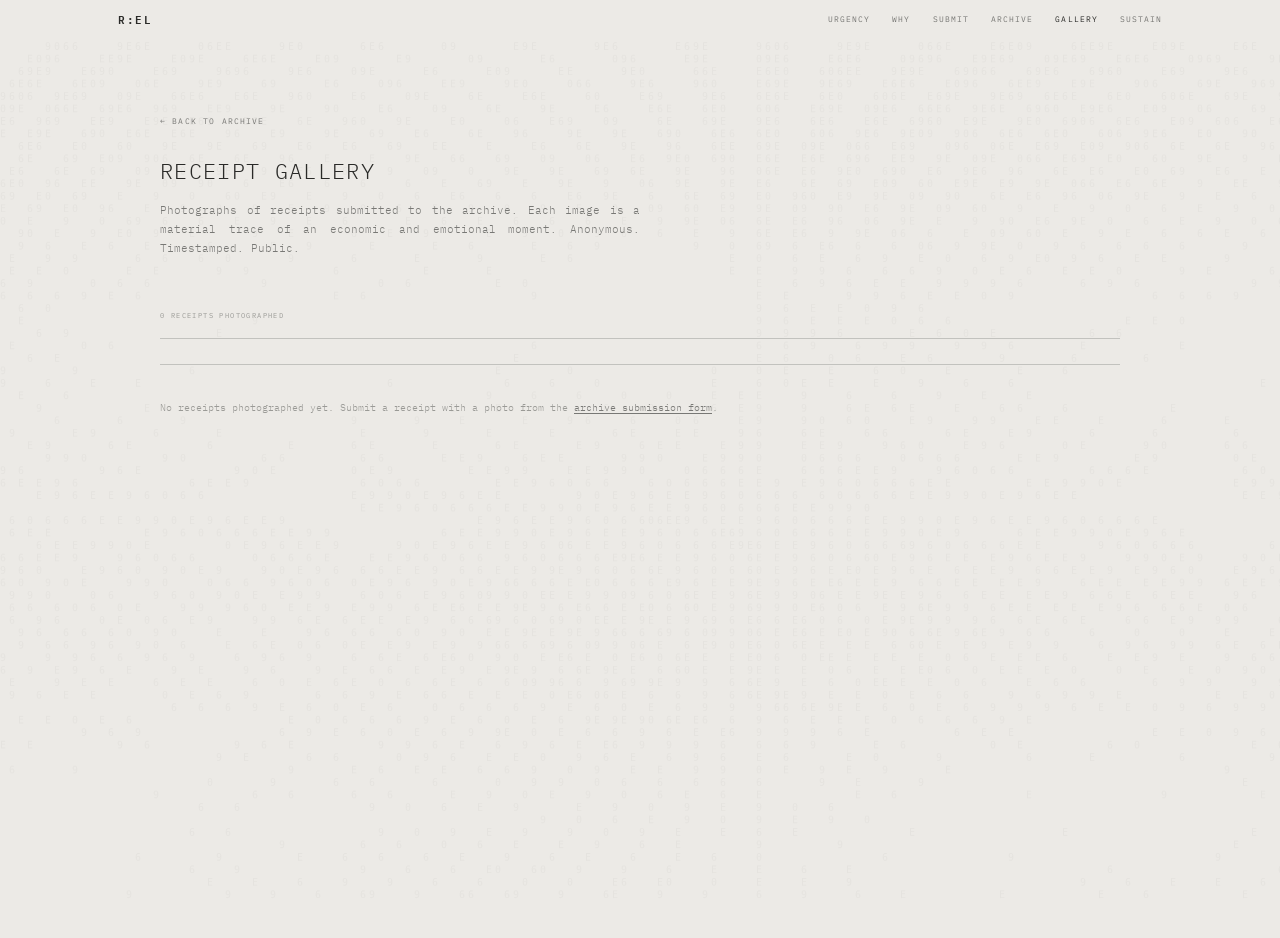
==== commit 85347de6: "Add files via upload" ====
--- a/gallery.html
+++ b/gallery.html
@@ -37,7 +37,6 @@
     <div class="gallery-count" id="gallery-count"></div>
     <div id="gallery-content"></div>
   </div>
-  <footer class="footer"><div class="footer-inner"><p class="footer-title">RECEIPT AS EMOTIONAL LEDGER</p><p class="footer-small">THE RECEIPT REMAINS THE SAME OBJECT. ITS FUNCTION CHANGES.</p><p class="footer-credit">AN ARTE ÚTIL PROJECT BY JESS ADRIANA RIVERA. 2026.</p></div></footer>
   <script>
   function initGlyphCanvas(){const c=document.getElementById('glyph-bg');if(!c)return;const x=c.getContext('2d');function r(){c.width=window.innerWidth;c.height=document.documentElement.scrollHeight;d()}function d(){x.clearRect(0,0,c.width,c.height);x.font='10px IBM Plex Mono,monospace';x.fillStyle='#2A2A28';const ch='6699EEEE6699EE00669966EE9966EE00',cW=9,cH=13,cols=Math.ceil(c.width/cW),rows=Math.ceil(c.height/cH);for(let r=0;r<rows;r++)for(let cl=0;cl<cols;cl++){const nx=cl/cols,ny=r/rows,dist=Math.sqrt((nx-.5)**2+(ny-.35)**2),z1=Math.sin(ny*12)*.3+.5,z2=Math.cos(nx*8+ny*3)*.2,dn=z1+z2-(dist<.08?.8:0),h=((cl*7+r*13+cl*r)%97)/97;if(h<dn*.6)x.fillText(ch[(cl*3+r*7)%ch.length],cl*cW,r*cH)}}r();window.addEventListener('resize',()=>{clearTimeout(window._gr);window._gr=setTimeout(r,200)})}
   function loadGallery(){const ct=document.getElementById('gallery-content'),cn=document.getElementById('gallery-count');let p=[];try{const s=localStorage.getItem('rel_gallery');p=s?JSON.parse(s):[]}catch(e){p=[]}cn.textContent=`${p.length} RECEIPT${p.length!==1?'S':''} PHOTOGRAPHED`;if(!p.length){ct.innerHTML='<div class="gallery-empty">No receipts photographed yet. Submit a receipt with a photo from the <a href="index.html#submit">archive submission form</a>.</div>';return}p.sort((a,b)=>(b.timestamp||'').localeCompare(a.timestamp||''));const ms=['JAN','FEB','MAR','APR','MAY','JUN','JUL','AUG','SEP','OCT','NOV','DEC'];ct.innerHTML='<div class="gallery-grid">'+p.map(ph=>{const d=new Date(ph.timestamp);return`<div class="gallery-item"><img src="${ph.image}" alt="Receipt photograph"><span class="gallery-item-date">${d.getDate()} ${ms[d.getMonth()]} ${d.getFullYear()} · ${String(d.getHours()).padStart(2,'0')}:${String(d.getMinutes()).padStart(2,'0')}</span></div>`}).join('')+'</div>'}
--- a/style.css
+++ b/style.css
@@ -43,6 +43,32 @@
 ::selection {
   background: var(--text);
   color: var(--bg);
+}
+
+/* SPLASH SCREEN */
+#splash {
+  position: relative;
+  width: 100%;
+  height: 100vh;
+  z-index: 1;
+  background: var(--bg);
+}
+
+#splash-canvas {
+  width: 100%;
+  height: 100%;
+  display: block;
+}
+
+#splash::after {
+  content: '';
+  position: absolute;
+  bottom: 0;
+  left: 0;
+  right: 0;
+  height: 30vh;
+  background: linear-gradient(to bottom, transparent, var(--bg));
+  pointer-events: none;
 }
 
 /* GLYPH CANVAS */
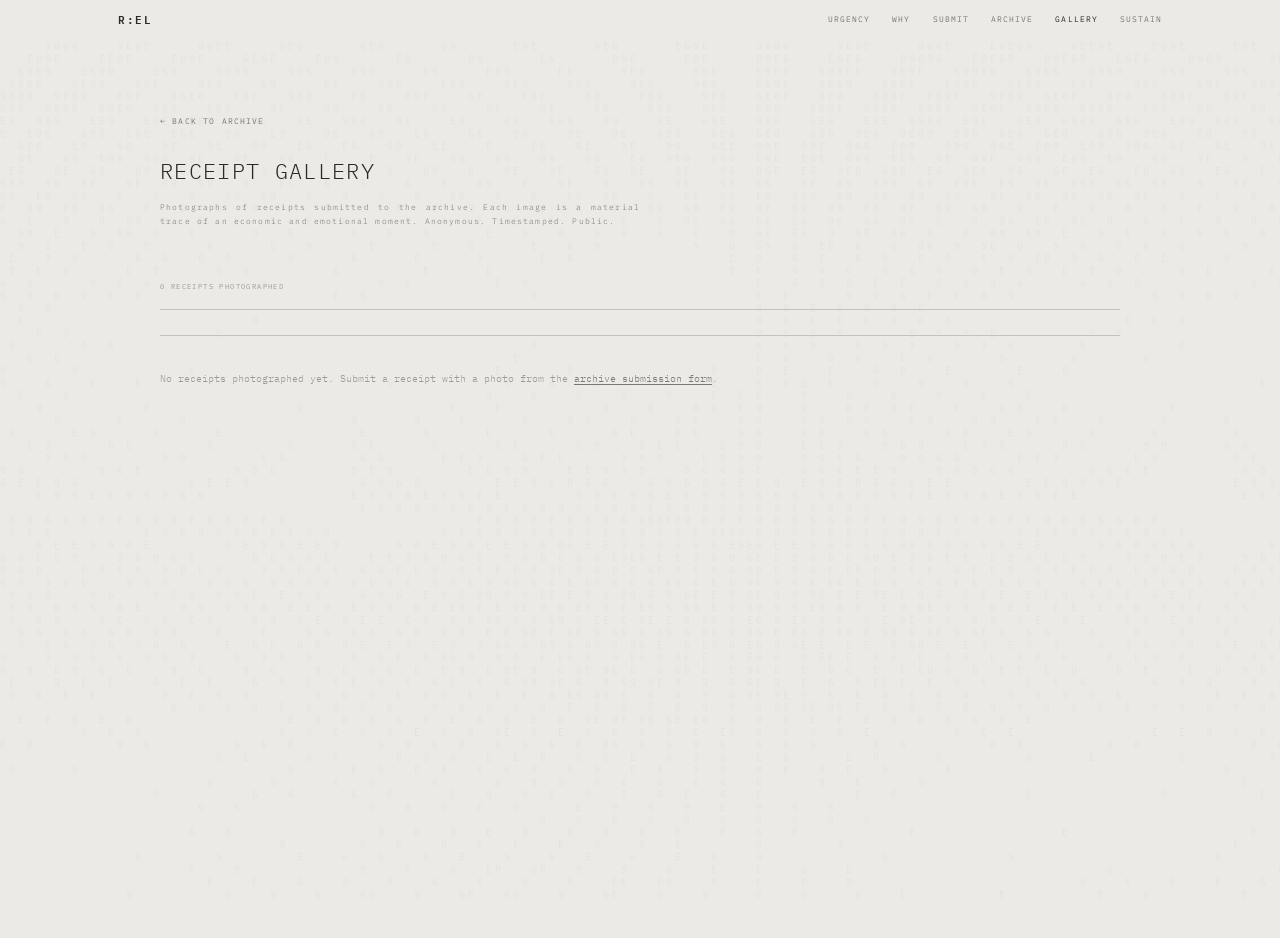
==== commit 3c03732c: "Add files via upload" ====
--- a/gallery.html
+++ b/gallery.html
@@ -14,14 +14,19 @@
     .gallery-back{font-size:.55rem;letter-spacing:.15em;color:var(--gray-mid);text-decoration:none;display:inline-block;margin-bottom:1.8rem;transition:color .3s}
     .gallery-back:hover{color:var(--text)}
     .gallery-title{font-size:1.6rem;font-weight:300;letter-spacing:.06em;margin-bottom:.8rem}
-    .gallery-desc{font-size:.75rem;font-weight:300;line-height:1.8;color:var(--gray-mid);max-width:480px}
+    .gallery-desc{font-size:.55rem;font-weight:300;line-height:1.8;color:var(--gray-mid);max-width:480px;letter-spacing:.15em}
     .gallery-count{max-width:960px;margin:0 auto;padding:1.2rem 0;border-bottom:1px solid var(--border);margin-bottom:1.8rem;font-size:.5rem;letter-spacing:.2em;color:var(--gray)}
     .gallery-empty{max-width:960px;margin:0 auto;font-size:.7rem;font-weight:300;color:var(--gray);padding:2.5rem 0;border-top:1px solid var(--border)}
     .gallery-empty a{color:var(--gray-mid);text-decoration:underline;text-underline-offset:2px}
-    .gallery-grid{max-width:960px;margin:0 auto;display:grid;grid-template-columns:repeat(auto-fill,minmax(180px,1fr));gap:1px;background:var(--border)}
-    .gallery-item{background:var(--bg);padding:.8rem;display:flex;flex-direction:column;gap:.4rem}
-    .gallery-item img{width:100%;height:auto;display:block;filter:grayscale(.1)}
+    .gallery-grid{max-width:960px;margin:0 auto;display:grid;grid-template-columns:repeat(auto-fill,minmax(180px,1fr));gap:.8rem}
+    .gallery-item{display:flex;flex-direction:column;gap:.4rem;cursor:pointer}
+    .gallery-item img{width:100%;height:auto;display:block;filter:grayscale(.1);transition:opacity .3s}
+    .gallery-item:hover img{opacity:.8}
     .gallery-item-date{font-size:.5rem;letter-spacing:.15em;color:var(--gray);font-weight:300}
+    .lightbox{display:none;position:fixed;top:0;left:0;right:0;bottom:0;z-index:200;background:rgba(20,20,20,0.92);align-items:center;justify-content:center;cursor:pointer}
+    .lightbox.open{display:flex}
+    .lightbox img{max-width:90vw;max-height:90vh;object-fit:contain}
+    .lightbox-close{position:absolute;top:1rem;right:2rem;font-family:var(--mono);font-size:1.2rem;color:var(--text-inv);background:none;border:none;cursor:pointer}
   </style>
 </head>
 <body>
@@ -37,9 +42,12 @@
     <div class="gallery-count" id="gallery-count"></div>
     <div id="gallery-content"></div>
   </div>
+  <div class="lightbox" id="lightbox"><button class="lightbox-close" id="lightbox-close">×</button><img id="lightbox-img" alt="Receipt detail" src=""></div>
   <script>
   function initGlyphCanvas(){const c=document.getElementById('glyph-bg');if(!c)return;const x=c.getContext('2d');function r(){c.width=window.innerWidth;c.height=document.documentElement.scrollHeight;d()}function d(){x.clearRect(0,0,c.width,c.height);x.font='10px IBM Plex Mono,monospace';x.fillStyle='#2A2A28';const ch='6699EEEE6699EE00669966EE9966EE00',cW=9,cH=13,cols=Math.ceil(c.width/cW),rows=Math.ceil(c.height/cH);for(let r=0;r<rows;r++)for(let cl=0;cl<cols;cl++){const nx=cl/cols,ny=r/rows,dist=Math.sqrt((nx-.5)**2+(ny-.35)**2),z1=Math.sin(ny*12)*.3+.5,z2=Math.cos(nx*8+ny*3)*.2,dn=z1+z2-(dist<.08?.8:0),h=((cl*7+r*13+cl*r)%97)/97;if(h<dn*.6)x.fillText(ch[(cl*3+r*7)%ch.length],cl*cW,r*cH)}}r();window.addEventListener('resize',()=>{clearTimeout(window._gr);window._gr=setTimeout(r,200)})}
-  function loadGallery(){const ct=document.getElementById('gallery-content'),cn=document.getElementById('gallery-count');let p=[];try{const s=localStorage.getItem('rel_gallery');p=s?JSON.parse(s):[]}catch(e){p=[]}cn.textContent=`${p.length} RECEIPT${p.length!==1?'S':''} PHOTOGRAPHED`;if(!p.length){ct.innerHTML='<div class="gallery-empty">No receipts photographed yet. Submit a receipt with a photo from the <a href="index.html#submit">archive submission form</a>.</div>';return}p.sort((a,b)=>(b.timestamp||'').localeCompare(a.timestamp||''));const ms=['JAN','FEB','MAR','APR','MAY','JUN','JUL','AUG','SEP','OCT','NOV','DEC'];ct.innerHTML='<div class="gallery-grid">'+p.map(ph=>{const d=new Date(ph.timestamp);return`<div class="gallery-item"><img src="${ph.image}" alt="Receipt photograph"><span class="gallery-item-date">${d.getDate()} ${ms[d.getMonth()]} ${d.getFullYear()} · ${String(d.getHours()).padStart(2,'0')}:${String(d.getMinutes()).padStart(2,'0')}</span></div>`}).join('')+'</div>'}
+  const regionMap={'af-north':'NORTHERN AFRICA','af-east':'EASTERN AFRICA','af-middle':'MIDDLE AFRICA','af-south':'SOUTHERN AFRICA','af-west':'WESTERN AFRICA','am-caribbean':'CARIBBEAN','am-central':'CENTRAL AMERICA','am-south':'SOUTH AMERICA','am-north':'NORTHERN AMERICA','as-central':'CENTRAL ASIA','as-east':'EASTERN ASIA','as-southeast':'SOUTH-EASTERN ASIA','as-south':'SOUTHERN ASIA','as-west':'WESTERN ASIA','eu-east':'EASTERN EUROPE','eu-north':'NORTHERN EUROPE','eu-south':'SOUTHERN EUROPE','eu-west':'WESTERN EUROPE','oc-aunz':'AUSTRALIA + NZ','oc-melanesia':'MELANESIA','oc-micronesia':'MICRONESIA','oc-polynesia':'POLYNESIA'};
+  function loadGallery(){const ct=document.getElementById('gallery-content'),cn=document.getElementById('gallery-count');let p=[];try{const s=localStorage.getItem('rel_gallery');p=s?JSON.parse(s):[]}catch(e){p=[]}cn.textContent=`${p.length} RECEIPT${p.length!==1?'S':''} PHOTOGRAPHED`;if(!p.length){ct.innerHTML='<div class="gallery-empty">No receipts photographed yet. Submit a receipt with a photo from the <a href="index.html#submit">archive submission form</a>.</div>';return}p.sort((a,b)=>(b.timestamp||'').localeCompare(a.timestamp||''));const ms=['JAN','FEB','MAR','APR','MAY','JUN','JUL','AUG','SEP','OCT','NOV','DEC'];ct.innerHTML='<div class="gallery-grid">'+p.map(ph=>{const d=new Date(ph.timestamp);const rgn=ph.region?regionMap[ph.region]||ph.region.toUpperCase():'';return`<div class="gallery-item" data-src="${ph.image}"><img src="${ph.image}" alt="Receipt photograph"><span class="gallery-item-date">${d.getDate()} ${ms[d.getMonth()]} ${d.getFullYear()} · ${String(d.getHours()).padStart(2,'0')}:${String(d.getMinutes()).padStart(2,'0')}${rgn?' · '+rgn:''}</span></div>`}).join('')+'</div>';initLightbox()}
+  function initLightbox(){const lb=document.getElementById('lightbox'),img=document.getElementById('lightbox-img'),cls=document.getElementById('lightbox-close');document.querySelectorAll('.gallery-item').forEach(it=>{it.addEventListener('click',()=>{img.src=it.dataset.src;lb.classList.add('open')})});cls.addEventListener('click',e=>{e.stopPropagation();lb.classList.remove('open')});lb.addEventListener('click',()=>lb.classList.remove('open'))}
   document.addEventListener('DOMContentLoaded',()=>{initGlyphCanvas();loadGallery();var logo=document.querySelector('.nav-logo'),o=document.getElementById('nav-mobile'),c=document.getElementById('nav-close');function isMob(){return window.innerWidth<=480}function upd(){if(isMob())logo.classList.add('is-trigger');else{logo.classList.remove('is-trigger');o.classList.remove('open')}}upd();window.addEventListener('resize',upd);if(logo&&o){logo.addEventListener('click',function(e){if(isMob()){e.preventDefault();o.classList.add('open')}});c.onclick=()=>o.classList.remove('open');o.querySelectorAll('a').forEach(a=>a.onclick=()=>o.classList.remove('open'))}});
   </script>
 </body>
--- a/style.css
+++ b/style.css
@@ -1192,6 +1192,12 @@
 
 .emotion-assist-row textarea {
   flex: 1;
+  font-size: 0.6rem;
+}
+
+/* Note textarea match */
+#note {
+  font-size: 0.6rem;
 }
 
 .emotion-assist-btn {
